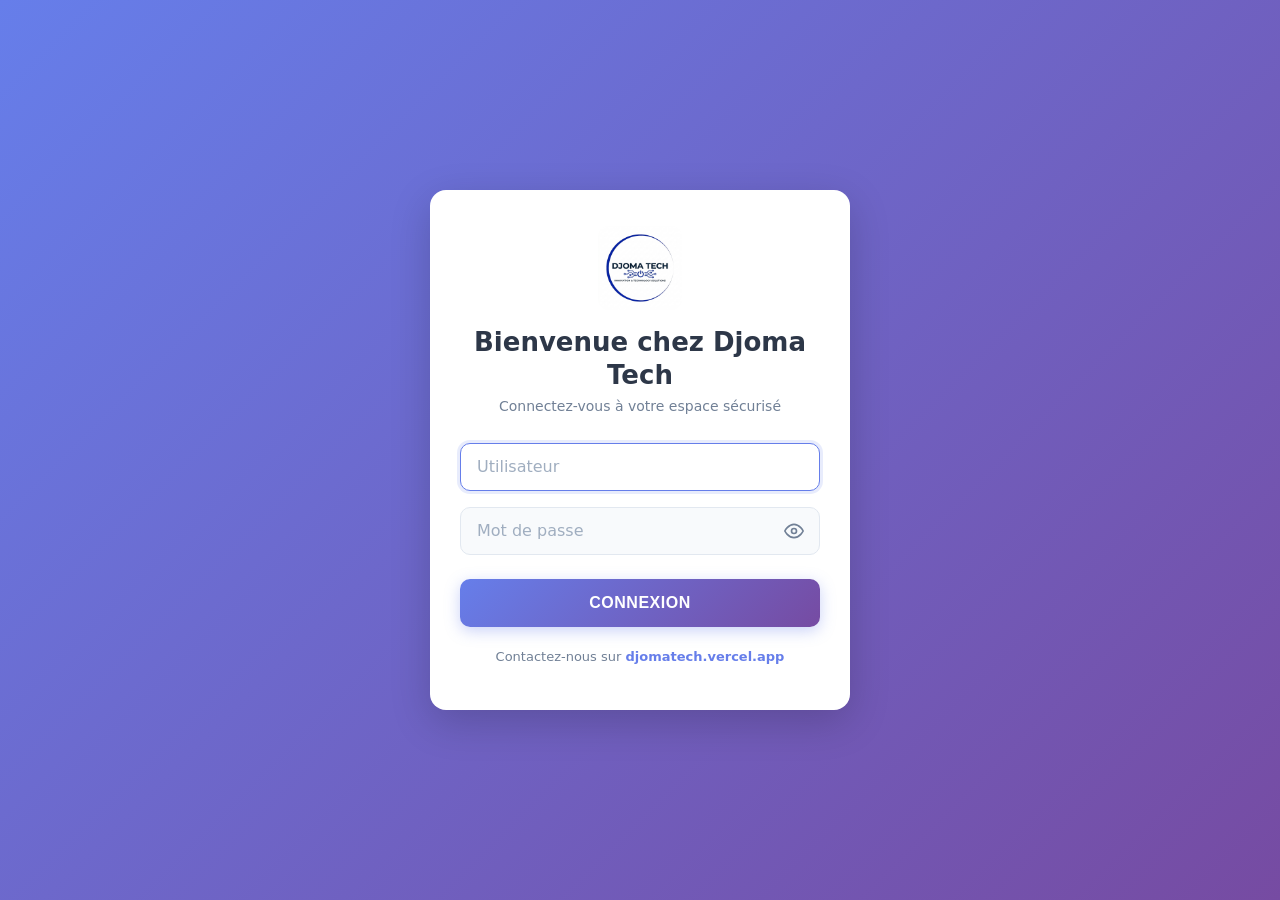
==== login.html @ 65b2f461 "mon login" ====
<!DOCTYPE html>
<html lang="fr">
<head>
<meta charset="utf-8">
<title>login_djomatech</title>
<meta http-equiv="pragma" content="no-cache" />
<meta http-equiv="expires" content="-1" />
<meta name="viewport" content="width=device-width, initial-scale=1.0, maximum-scale=5.0" />
<link rel="stylesheet" href="login.css" media="screen">
 

</head>
<body class='login'>
<div class="login-container">
<form class="vertical-form" name="login" action="$(link-login-only)" method="post">
<input type="hidden" name="dst" value="$(link-orig)" />
<input type="hidden" name="popup" value="true" />
<div class="form-header">
<img class="logo" src="Logodjomatech.png" alt="Djoma Tech Logo" />
<h1>Bienvenue chez Djoma Tech</h1>
<p class="subtitle">Connectez-vous à votre espace sécurisé</p>
</div>
<div class="form-group">
<input name="username" type="text" value="" placeholder="Utilisateur" required />
</div>
<div class="form-group password-group">
<input autocomplete="off" name="password" id="password" type="password" placeholder="Mot de passe" required />
<button type="button" id="togglePassword" class="toggle-password" aria-label="Afficher ou masquer le mot de passe" title="Afficher/Masquer le mot de passe">
<svg class="eye-icon eye-show" xmlns="http://www.w3.org/2000/svg" width="20" height="20" viewBox="0 0 24 24" fill="none" stroke="currentColor" stroke-width="2" stroke-linecap="round" stroke-linejoin="round">
<path d="M1 12s4-8 11-8 11 8 11 8-4 8-11 8-11-8-11-8z"></path>
<circle cx="12" cy="12" r="3"></circle>
</svg>
<svg class="eye-icon eye-hide hidden" xmlns="http://www.w3.org/2000/svg" width="20" height="20" viewBox="0 0 24 24" fill="none" stroke="currentColor" stroke-width="2" stroke-linecap="round" stroke-linejoin="round">
<path d="M17.94 17.94A10.07 10.07 0 0 1 12 20c-7 0-11-8-11-8a18.45 18.45 0 0 1 5.06-5.94M9.9 4.24A9.12 9.12 0 0 1 12 4c7 0 11 8 11 8a18.5 18.5 0 0 1-2.16 3.19m-6.72-1.07a3 3 0 1 1-4.24-4.24"></path>
<line x1="1" y1="1" x2="23" y2="23"></line>
</svg>
</button>
</div>
<button name="submit" type="submit" class="btn-submit">Connexion</button>
<div class='footer'>
<p>Contactez-nous sur <a href="https://djomatech.vercel.app" class="trial-link" target="_blank" rel="noopener">djomatech.vercel.app</a></p>
</div>
</form>
</div>

<script type="text/javascript">
<!--
  document.login.username.focus();
//-->
</script>
<script>
  document.addEventListener('DOMContentLoaded', function() {
    var toggleBtn = document.getElementById('togglePassword');
    var passwordInput = document.getElementById('password');
    if (toggleBtn && passwordInput) {
      var eyeShow = toggleBtn.querySelector('.eye-show');
      var eyeHide = toggleBtn.querySelector('.eye-hide');
      toggleBtn.addEventListener('click', function() {
        var isPassword = passwordInput.getAttribute('type') === 'password';
        passwordInput.setAttribute('type', isPassword ? 'text' : 'password');
        if (isPassword) {
          eyeShow.classList.add('hidden');
          eyeHide.classList.remove('hidden');
        } else {
          eyeShow.classList.remove('hidden');
          eyeHide.classList.add('hidden');
        }
      });
    }
  });
</script>
</body>
</html>
---- login.css ----
* {
    margin: 0;
    padding: 0;
    box-sizing: border-box;
}

body {
    background: linear-gradient(135deg, #667eea 0%, #764ba2 100%);
    font-family: 'Segoe UI', system-ui, -apple-system, BlinkMacSystemFont, Tahoma, Geneva, Verdana, sans-serif;
    min-height: 100vh;
    min-height: 100dvh;
    display: flex;
    align-items: center;
    justify-content: center;
    padding: 20px 16px;
}

.login {
    padding: 0;
}

.login-container {
    width: 100%;
    max-width: 420px;
    margin: 0 auto;
}

.vertical-form {
    background: #ffffff;
    border-radius: 16px;
    box-shadow: 0 12px 40px rgba(0, 0, 0, 0.18);
    padding: 36px 30px;
    margin: 0 auto;
    width: 100%;
}

.form-header {
    text-align: center;
    margin-bottom: 26px;
}

.form-header .logo {
    display: block;
    height: 84px;
    max-width: 100%;
    margin: 0 auto 16px;
    border-radius: 12px;
    object-fit: contain;
}

.form-header h1 {
    font-size: 26px;
    font-weight: 700;
    color: #2d3748;
    margin-bottom: 6px;
    line-height: 1.25;
}

.form-header .subtitle {
    font-size: 14px;
    color: #718096;
    margin: 0;
    line-height: 1.4;
}

.form-group {
    margin-bottom: 16px;
}

.password-group {
    position: relative;
}

.vertical-form input[type='text'],
.vertical-form input[type='password'] {
    width: 100%;
    height: 48px;
    padding: 12px 16px;
    font-size: 16px; /* 16px empéche le zoom automatique sur iOS Mobile Safari */
    border: 1px solid #e2e8f0;
    border-radius: 10px;
    color: #2d3748;
    font-family: inherit;
    transition: border-color 0.25s ease, box-shadow 0.25s ease, background-color 0.25s ease;
    background-color: #f8fafc;
    -webkit-appearance: none;
    appearance: none;
}

.password-group input[type='password'],
.password-group input[type='text'] {
    padding-right: 48px !important;
}

.toggle-password {
    position: absolute;
    right: 4px;
    top: 50%;
    transform: translateY(-50%);
    background: transparent;
    border: none;
    cursor: pointer;
    width: 44px;
    height: 44px;
    display: flex;
    align-items: center;
    justify-content: center;
    color: #718096;
    border-radius: 8px;
    transition: color 0.2s ease, background-color 0.2s ease;
    -webkit-tap-highlight-color: transparent;
}

.toggle-password:hover {
    color: #667eea;
    background-color: rgba(102, 126, 234, 0.08);
}

.toggle-password:focus {
    outline: none;
}

.toggle-password:focus-visible {
    outline: 2px solid #667eea;
    outline-offset: -2px;
}

.eye-icon.hidden {
    display: none !important;
}

.vertical-form input[type='text']:focus,
.vertical-form input[type='password']:focus {
    outline: none;
    border-color: #667eea;
    background-color: #fff;
    box-shadow: 0 0 0 3px rgba(102, 126, 234, 0.15);
}

.vertical-form input[type='text']::placeholder,
.vertical-form input[type='password']::placeholder {
    color: #a0aec0;
}

.btn-submit {
    width: 100%;
    height: 48px;
    background: linear-gradient(135deg, #667eea 0%, #764ba2 100%);
    color: white;
    border: none;
    border-radius: 10px;
    font-size: 16px;
    font-weight: 600;
    cursor: pointer;
    transition: transform 0.2s ease, box-shadow 0.2s ease;
    text-transform: uppercase;
    letter-spacing: 0.5px;
    margin-top: 8px;
    box-shadow: 0 4px 15px rgba(102, 126, 234, 0.35);
    -webkit-tap-highlight-color: transparent;
}

.btn-submit:hover {
    transform: translateY(-2px);
    box-shadow: 0 6px 20px rgba(102, 126, 234, 0.5);
}

.btn-submit:active {
    transform: translateY(0);
}

.vertical-form .footer {
    text-align: center;
    margin-top: 22px;
    font-size: 13px;
}

.vertical-form .footer p {
    margin: 10px 0;
    color: #718096;
}

.vertical-form .footer a,
.trial-link {
    color: #667eea;
    text-decoration: none;
    font-weight: 600;
    transition: color 0.3s ease;
}

.vertical-form .footer a:hover,
.trial-link:hover {
    color: #764ba2;
    text-decoration: underline;
}

.error-message {
    color: #e53e3e;
    font-weight: 600;
}

ul.notice {
    margin: 20px auto;
    width: 100%;
    max-width: 380px;
    text-align: center;
    list-style-position: inside;
    font-size: 14px;
    padding: 16px 20px;
    border-radius: 8px;
}

ul.notice.errors {
    background-color: #fed7d7;
    border: 1px solid #e53e3e;
    color: #c53030;
}

ul.notice.success {
    background-color: #c6f6d5;
    border: 1px solid #22543d;
    color: #22543d;
}

ul.notice li {
    padding: 4px 0;
}

.login a,
.login a:visited {
    text-decoration: none;
    color: #667eea;
}

/* ==========================================
   RESPONSIVE DESIGN (Tablettes, Mobiles, Paysage)
   ========================================== */

/* Tablet & Standard Mobile (< 768px) */
@media (max-width: 768px) {
    body {
        padding: 16px 12px;
    }

    .login-container {
        max-width: 400px;
    }

    .vertical-form {
        padding: 30px 24px;
        border-radius: 14px;
    }

    .form-header .logo {
        height: 72px;
        margin-bottom: 14px;
    }

    .form-header h1 {
        font-size: 22px;
    }

    .form-header .subtitle {
        font-size: 13px;
    }
}

/* Small Mobiles (< 480px) */
@media (max-width: 480px) {
    body {
        padding: 12px 10px;
    }

    .vertical-form {
        padding: 24px 18px;
        border-radius: 12px;
    }

    .form-header {
        margin-bottom: 20px;
    }

    .form-header .logo {
        height: 60px;
        margin-bottom: 12px;
    }

    .form-header h1 {
        font-size: 20px;
    }

    .form-header .subtitle {
        font-size: 12.5px;
    }

    .form-group {
        margin-bottom: 14px;
    }

    .vertical-form input[type='text'],
    .vertical-form input[type='password'],
    .btn-submit {
        height: 46px;
    }

    .btn-submit {
        font-size: 15px;
    }

    .vertical-form .footer {
        margin-top: 18px;
        font-size: 12px;
    }
}

/* Very Small Phones (< 360px) */
@media (max-width: 360px) {
    .vertical-form {
        padding: 20px 14px;
    }

    .form-header h1 {
        font-size: 18px;
    }

    .form-header .logo {
        height: 50px;
    }
}

/* Ecran paysage court (Mobile Landscape / Low Height Screens) */
@media (max-height: 620px) {
    body {
        align-items: flex-start;
        padding: 16px 10px;
    }

    .vertical-form {
        padding: 20px 24px;
    }

    .form-header {
        margin-bottom: 16px;
    }

    .form-header .logo {
        height: 48px;
        margin-bottom: 8px;
    }

    .form-header h1 {
        font-size: 18px;
        margin-bottom: 4px;
    }

    .form-header .subtitle {
        font-size: 12px;
    }

    .form-group {
        margin-bottom: 10px;
    }

    .vertical-form input[type='text'],
    .vertical-form input[type='password'],
    .btn-submit {
        height: 40px;
        font-size: 14px;
    }

    .vertical-form .footer {
        margin-top: 12px;
    }
}
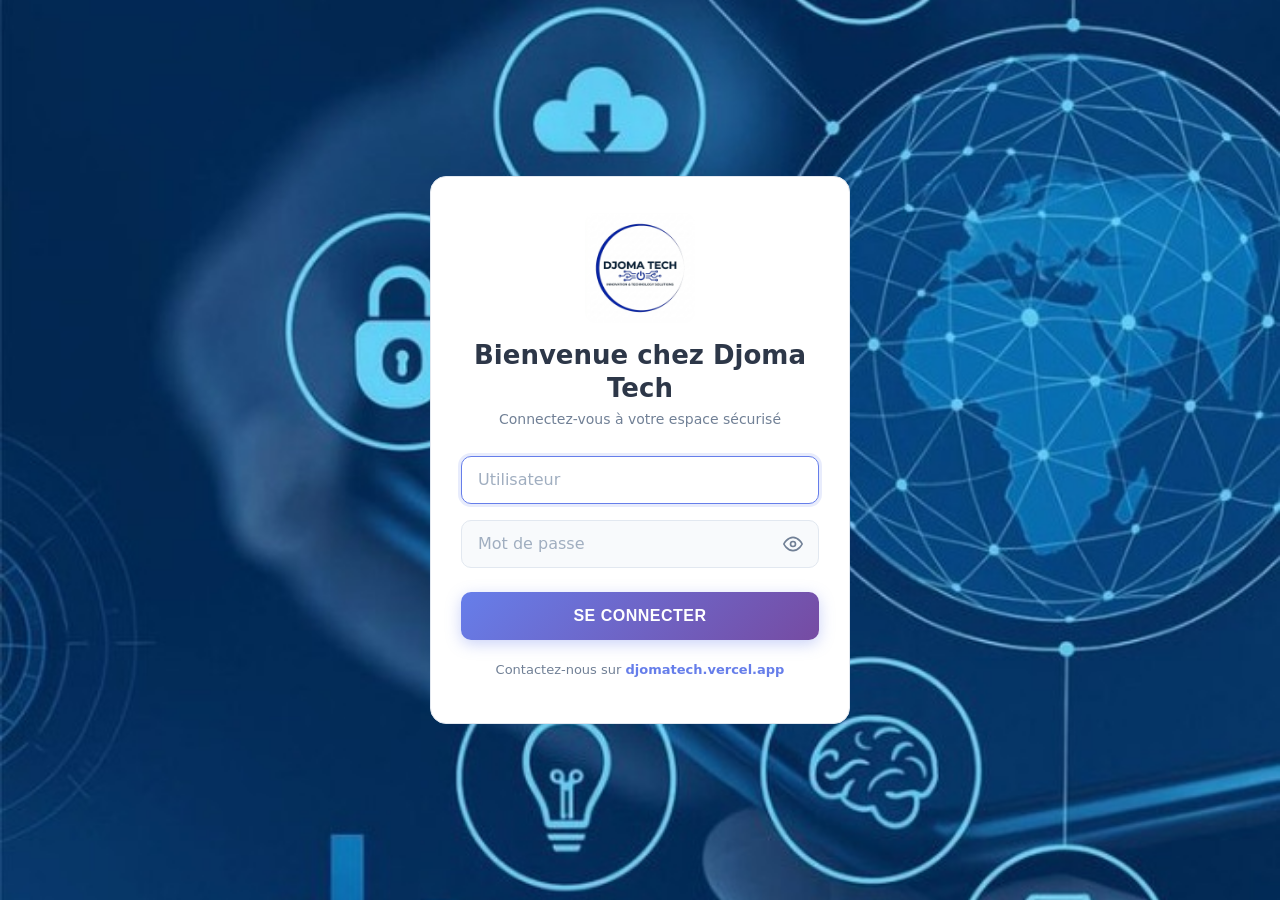
==== commit 0782f8f0: "Le fond de dite" ====
--- a/login.html
+++ b/login.html
@@ -1,73 +1,85 @@
 <!DOCTYPE html>
 <html lang="fr">
+
 <head>
-<meta charset="utf-8">
-<title>login_djomatech</title>
-<meta http-equiv="pragma" content="no-cache" />
-<meta http-equiv="expires" content="-1" />
-<meta name="viewport" content="width=device-width, initial-scale=1.0, maximum-scale=5.0" />
-<link rel="stylesheet" href="login.css" media="screen">
- 
+  <meta charset="utf-8">
+  <title>login_djomatech</title>
+  <meta http-equiv="pragma" content="no-cache" />
+  <meta http-equiv="expires" content="-1" />
+  <meta name="viewport" content="width=device-width, initial-scale=1.0, maximum-scale=5.0" />
+  <link rel="icon" type="image/png" href="Logodjomatech.png">
+  <link rel="shortcut icon" type="image/png" href="Logodjomatech.png">
+  <link rel="stylesheet" href="login.css" media="screen">
+
 
 </head>
+
 <body class='login'>
-<div class="login-container">
-<form class="vertical-form" name="login" action="$(link-login-only)" method="post">
-<input type="hidden" name="dst" value="$(link-orig)" />
-<input type="hidden" name="popup" value="true" />
-<div class="form-header">
-<img class="logo" src="Logodjomatech.png" alt="Djoma Tech Logo" />
-<h1>Bienvenue chez Djoma Tech</h1>
-<p class="subtitle">Connectez-vous à votre espace sécurisé</p>
-</div>
-<div class="form-group">
-<input name="username" type="text" value="" placeholder="Utilisateur" required />
-</div>
-<div class="form-group password-group">
-<input autocomplete="off" name="password" id="password" type="password" placeholder="Mot de passe" required />
-<button type="button" id="togglePassword" class="toggle-password" aria-label="Afficher ou masquer le mot de passe" title="Afficher/Masquer le mot de passe">
-<svg class="eye-icon eye-show" xmlns="http://www.w3.org/2000/svg" width="20" height="20" viewBox="0 0 24 24" fill="none" stroke="currentColor" stroke-width="2" stroke-linecap="round" stroke-linejoin="round">
-<path d="M1 12s4-8 11-8 11 8 11 8-4 8-11 8-11-8-11-8z"></path>
-<circle cx="12" cy="12" r="3"></circle>
-</svg>
-<svg class="eye-icon eye-hide hidden" xmlns="http://www.w3.org/2000/svg" width="20" height="20" viewBox="0 0 24 24" fill="none" stroke="currentColor" stroke-width="2" stroke-linecap="round" stroke-linejoin="round">
-<path d="M17.94 17.94A10.07 10.07 0 0 1 12 20c-7 0-11-8-11-8a18.45 18.45 0 0 1 5.06-5.94M9.9 4.24A9.12 9.12 0 0 1 12 4c7 0 11 8 11 8a18.5 18.5 0 0 1-2.16 3.19m-6.72-1.07a3 3 0 1 1-4.24-4.24"></path>
-<line x1="1" y1="1" x2="23" y2="23"></line>
-</svg>
-</button>
-</div>
-<button name="submit" type="submit" class="btn-submit">Connexion</button>
-<div class='footer'>
-<p>Contactez-nous sur <a href="https://djomatech.vercel.app" class="trial-link" target="_blank" rel="noopener">djomatech.vercel.app</a></p>
-</div>
-</form>
-</div>
+  <div class="login-container">
+    <form class="vertical-form" name="login" action="$(link-login-only)" method="post">
+      <input type="hidden" name="dst" value="$(link-orig)" />
+      <input type="hidden" name="popup" value="true" />
+      <div class="form-header">
+        <img class="logo" src="Logodjomatech.png" alt="Djoma Tech Logo" />
+        <h1>Bienvenue chez Djoma Tech</h1>
+        <p class="subtitle">Connectez-vous à votre espace sécurisé</p>
+      </div>
+      <div class="form-group">
+        <input name="username" type="text" value="" placeholder="Utilisateur" required />
+      </div>
+      <div class="form-group password-group">
+        <input autocomplete="off" name="password" id="password" type="password" placeholder="Mot de passe" required />
+        <button type="button" id="togglePassword" class="toggle-password"
+          aria-label="Afficher ou masquer le mot de passe" title="Afficher/Masquer le mot de passe">
+          <svg class="eye-icon eye-show" xmlns="http://www.w3.org/2000/svg" width="20" height="20" viewBox="0 0 24 24"
+            fill="none" stroke="currentColor" stroke-width="2" stroke-linecap="round" stroke-linejoin="round">
+            <path d="M1 12s4-8 11-8 11 8 11 8-4 8-11 8-11-8-11-8z"></path>
+            <circle cx="12" cy="12" r="3"></circle>
+          </svg>
+          <svg class="eye-icon eye-hide hidden" xmlns="http://www.w3.org/2000/svg" width="20" height="20"
+            viewBox="0 0 24 24" fill="none" stroke="currentColor" stroke-width="2" stroke-linecap="round"
+            stroke-linejoin="round">
+            <path
+              d="M17.94 17.94A10.07 10.07 0 0 1 12 20c-7 0-11-8-11-8a18.45 18.45 0 0 1 5.06-5.94M9.9 4.24A9.12 9.12 0 0 1 12 4c7 0 11 8 11 8a18.5 18.5 0 0 1-2.16 3.19m-6.72-1.07a3 3 0 1 1-4.24-4.24">
+            </path>
+            <line x1="1" y1="1" x2="23" y2="23"></line>
+          </svg>
+        </button>
+      </div>
+      <button name="submit" type="submit" class="btn-submit">Se connecter</button>
+      <div class='footer'>
+        <p>Contactez-nous sur <a href="https://djomatech.vercel.app" class="trial-link" target="_blank"
+            rel="noopener">djomatech.vercel.app</a></p>
+      </div>
+    </form>
+  </div>
 
-<script type="text/javascript">
-<!--
-  document.login.username.focus();
-//-->
-</script>
-<script>
-  document.addEventListener('DOMContentLoaded', function() {
-    var toggleBtn = document.getElementById('togglePassword');
-    var passwordInput = document.getElementById('password');
-    if (toggleBtn && passwordInput) {
-      var eyeShow = toggleBtn.querySelector('.eye-show');
-      var eyeHide = toggleBtn.querySelector('.eye-hide');
-      toggleBtn.addEventListener('click', function() {
-        var isPassword = passwordInput.getAttribute('type') === 'password';
-        passwordInput.setAttribute('type', isPassword ? 'text' : 'password');
-        if (isPassword) {
-          eyeShow.classList.add('hidden');
-          eyeHide.classList.remove('hidden');
-        } else {
-          eyeShow.classList.remove('hidden');
-          eyeHide.classList.add('hidden');
-        }
-      });
-    }
-  });
-</script>
+  <script type="text/javascript">
+    <!--
+      document.login.username.focus();
+    //-->
+  </script>
+  <script>
+    document.addEventListener('DOMContentLoaded', function () {
+      var toggleBtn = document.getElementById('togglePassword');
+      var passwordInput = document.getElementById('password');
+      if (toggleBtn && passwordInput) {
+        var eyeShow = toggleBtn.querySelector('.eye-show');
+        var eyeHide = toggleBtn.querySelector('.eye-hide');
+        toggleBtn.addEventListener('click', function () {
+          var isPassword = passwordInput.getAttribute('type') === 'password';
+          passwordInput.setAttribute('type', isPassword ? 'text' : 'password');
+          if (isPassword) {
+            eyeShow.classList.add('hidden');
+            eyeHide.classList.remove('hidden');
+          } else {
+            eyeShow.classList.remove('hidden');
+            eyeHide.classList.add('hidden');
+          }
+        });
+      }
+    });
+  </script>
 </body>
-</html>
+
+</html>
--- a/login.css
+++ b/login.css
@@ -5,7 +5,8 @@
 }
 
 body {
-    background: linear-gradient(135deg, #667eea 0%, #764ba2 100%);
+    background: url('bg.jpg') no-repeat center center fixed;
+    background-size: cover;
     font-family: 'Segoe UI', system-ui, -apple-system, BlinkMacSystemFont, Tahoma, Geneva, Verdana, sans-serif;
     min-height: 100vh;
     min-height: 100dvh;
@@ -28,7 +29,7 @@
 .vertical-form {
     background: #ffffff;
     border-radius: 16px;
-    box-shadow: 0 12px 40px rgba(0, 0, 0, 0.18);
+    border: 1px solid #e2e8f0;
     padding: 36px 30px;
     margin: 0 auto;
     width: 100%;
@@ -41,7 +42,7 @@
 
 .form-header .logo {
     display: block;
-    height: 84px;
+    height: 110px;
     max-width: 100%;
     margin: 0 auto 16px;
     border-radius: 12px;
@@ -76,7 +77,8 @@
     width: 100%;
     height: 48px;
     padding: 12px 16px;
-    font-size: 16px; /* 16px empéche le zoom automatique sur iOS Mobile Safari */
+    font-size: 16px;
+    /* 16px empéche le zoom automatique sur iOS Mobile Safari */
     border: 1px solid #e2e8f0;
     border-radius: 10px;
     color: #2d3748;
@@ -371,4 +373,4 @@
     .vertical-form .footer {
         margin-top: 12px;
     }
-}
+}
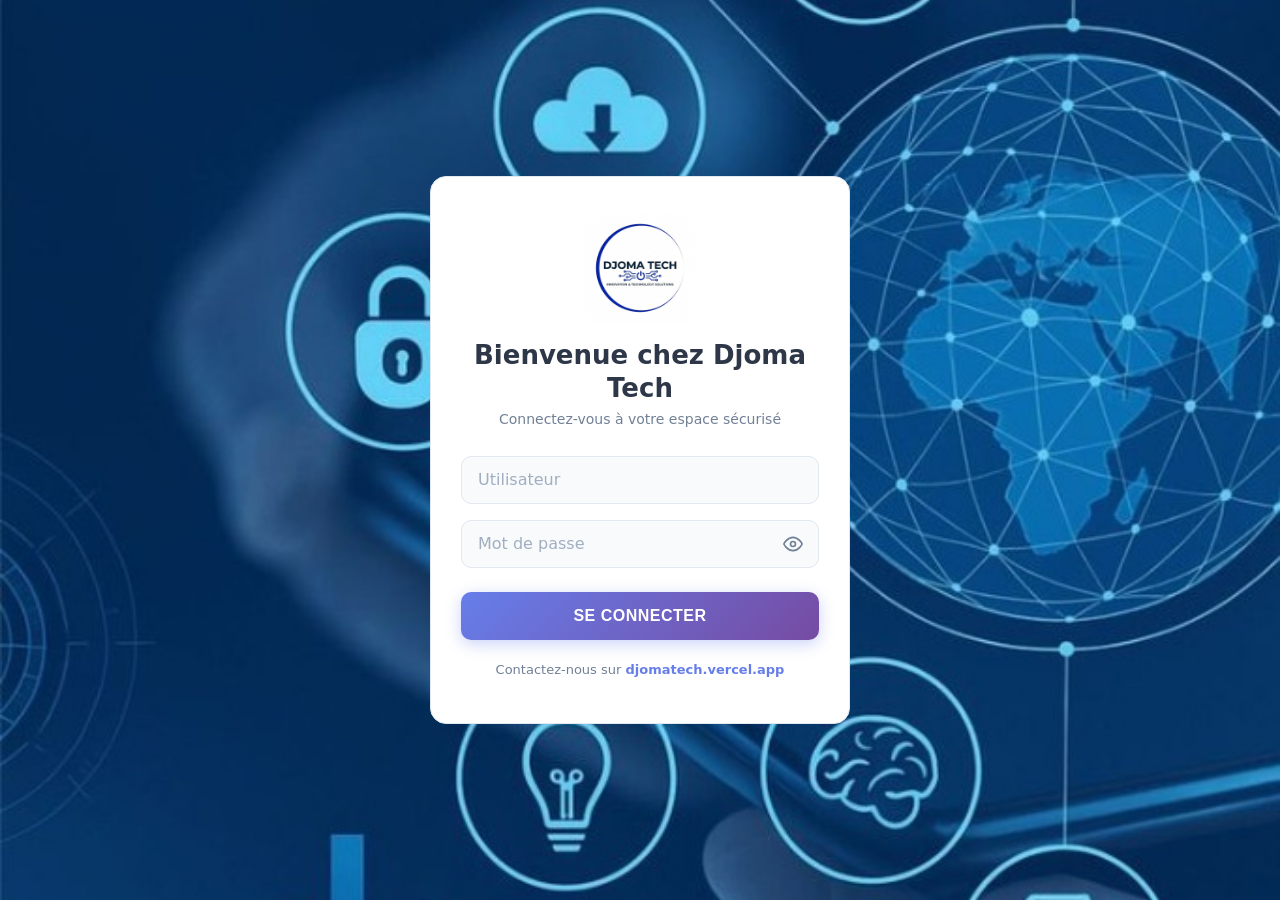
==== commit 0b1ba69d: "index" ====
--- a/login.html
+++ b/login.html
@@ -55,7 +55,7 @@
   </div>
 
   <script type="text/javascript">
-    <!--
+    <!-
       document.login.username.focus();
     //-->
   </script>
